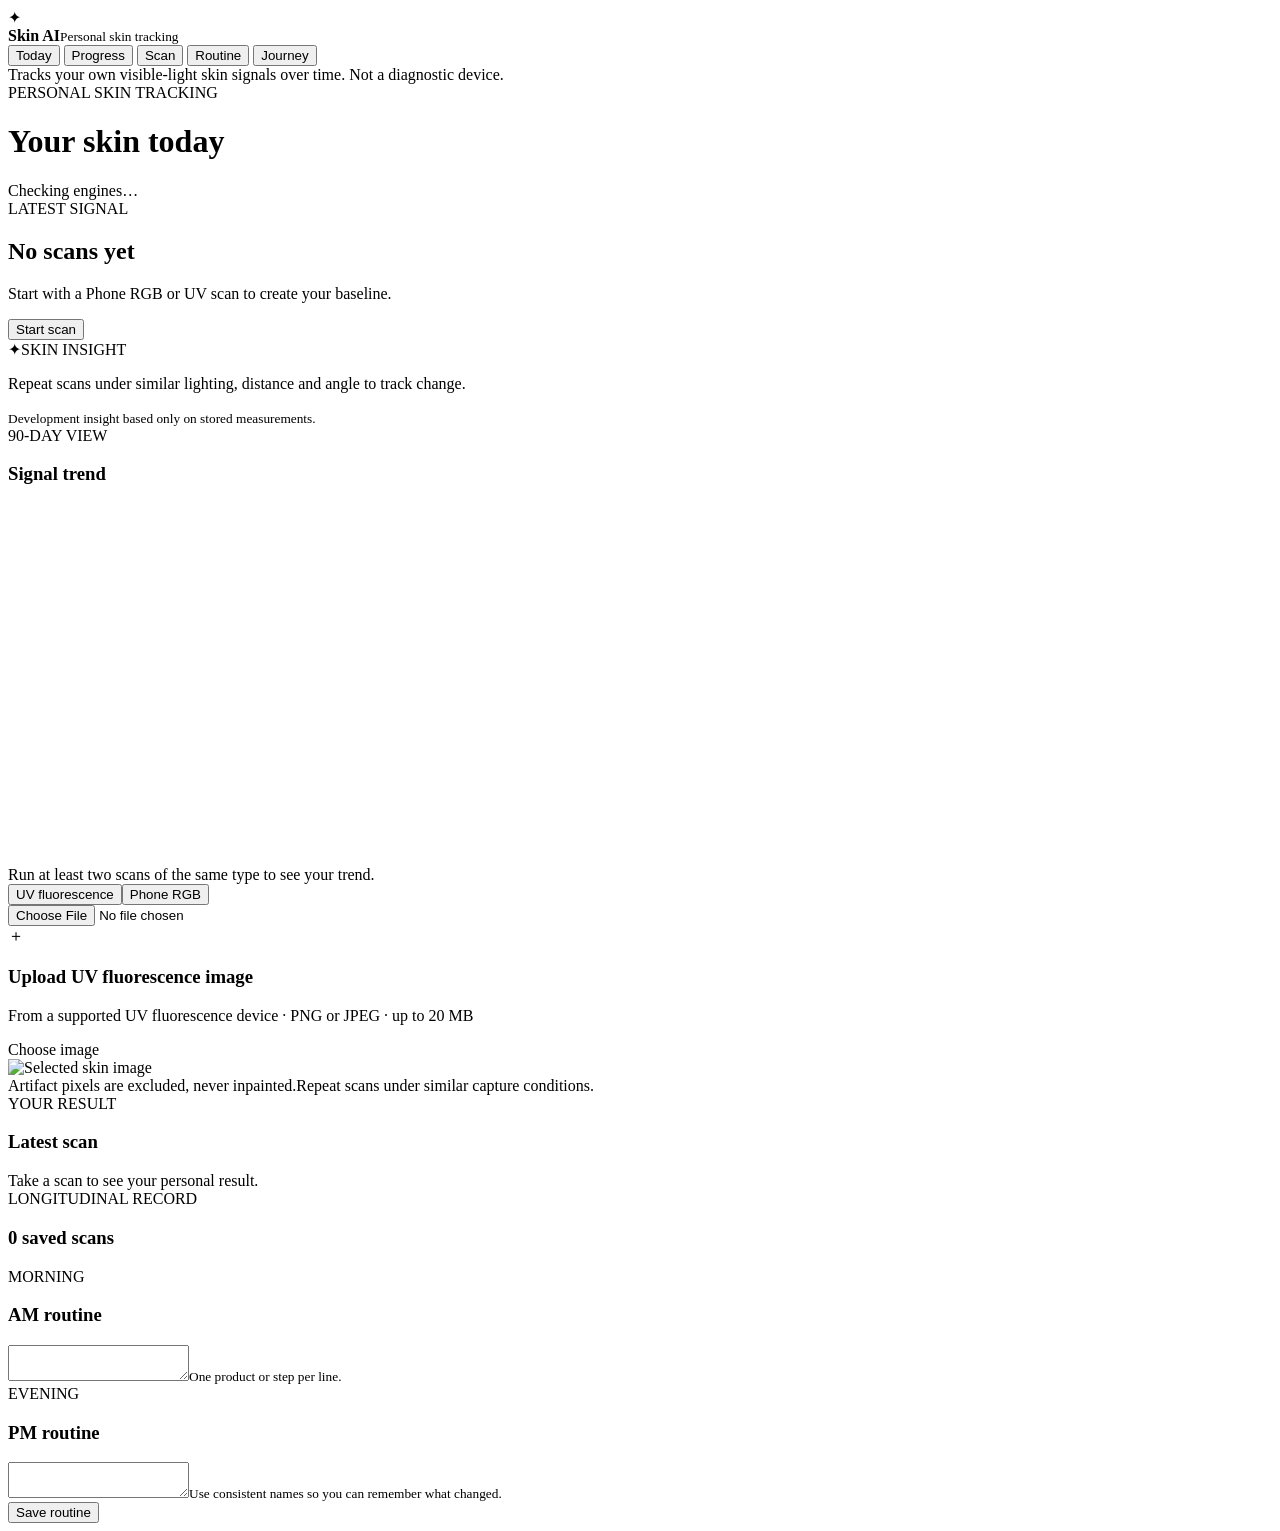
==== web/index.html @ 4d1c33f5 "Load V1.5.9.3 mobile comparison assets directly" ====
<!doctype html>
<html lang="en">
<head>
  <meta charset="utf-8" />
  <meta name="viewport" content="width=device-width,initial-scale=1,viewport-fit=cover" />
  <meta name="theme-color" content="#314d3e" />
  <meta name="apple-mobile-web-app-capable" content="yes" />
  <meta name="apple-mobile-web-app-status-bar-style" content="default" />
  <meta name="apple-mobile-web-app-title" content="Skin AI" />
  <link rel="manifest" href="/app/manifest.webmanifest" />
  <title>Skin AI</title>
  <link rel="icon" href="data:image/svg+xml,<svg xmlns=%22http://www.w3.org/2000/svg%22 viewBox=%220 0 100 100%22><rect rx=%2222%22 width=%22100%22 height=%22100%22 fill=%22%23314d3e%22/><text x=%2250%22 y=%2268%22 text-anchor=%22middle%22 font-size=%2262%22 fill=%22white%22>✦</text></svg>" />
  <link rel="stylesheet" href="/app/styles.css" />
  <link rel="stylesheet" href="/app/session.css" />
  <link rel="stylesheet" href="/app/ui_polish.css" />
  <link rel="stylesheet" href="/app/session_summary_v2.css" />
  <link rel="stylesheet" href="/app/session_history_v1.css" />
  <link rel="stylesheet" href="/app/history_layout_v2.css" />
  <link rel="stylesheet" href="/app/session_comparison_v11.css" />
  <link rel="stylesheet" href="/app/capture_guidance_v2.css" />
  <link rel="stylesheet" href="/app/capture_guidance_uv_ux.css" />
  <link rel="stylesheet" href="/app/uv_upload_spacing.css" />
  <link rel="stylesheet" href="/app/mobile_beta_v1.css" />
  <link rel="stylesheet" href="/app/mobile_ux_v11.css" />
  <link rel="stylesheet" href="/app/tester_result_v155.css?v=155" />
  <link rel="stylesheet" href="/app/tester_study_v156.css?v=156" />
  <link rel="stylesheet" href="/app/tester_study_v157.css?v=157" />
  <link rel="stylesheet" href="/app/personal_journey_v158.css?v=158" />
  <link rel="stylesheet" href="/app/ux_polish_v1581.css?v=1581" />
  <link rel="stylesheet" href="/app/mobile_navigation_v1583.css?v=1583" />
  <link rel="stylesheet" href="/app/ios_nav_hotfix_v1584.css?v=1584" />
  <link rel="stylesheet" href="/app/comparable_progress_v159.css?v=159" />
  <link rel="stylesheet" href="/app/comparison_credibility_v1591.css?v=1591" />
  <link rel="stylesheet" href="/app/mobile_comparison_registration_v1593.css?v=1593" />
  <style>.rgbV11Tabs{grid-template-columns:repeat(5,1fr)}@media(max-width:650px){.rgbV11Tabs{grid-template-columns:repeat(2,1fr)}}</style>
</head>
<body>
  <div class="shell">
    <aside>
      <div class="brand"><span class="mark">✦</span><div><b>Skin AI</b><small>Personal skin tracking</small></div></div>
      <nav>
        <button data-tab="home" class="active">Today</button>
        <button data-tab="progress">Progress</button>
        <button data-tab="scan">Scan</button>
        <button data-tab="routine">Routine</button>
        <button data-tab="journey">Journey</button>
      </nav>
      <div class="science">Tracks your own visible-light skin signals over time. Not a diagnostic device.</div>
    </aside>
    <main>
      <header><div><span class="eyebrow">PERSONAL SKIN TRACKING</span><h1 id="title">Your skin today</h1></div><div id="status" class="status">Checking engines…</div></header>
      <div id="error" class="error hidden"></div>

      <section id="home" class="view active">
        <div id="personalJourneyToday"></div>
        <div class="hero-grid"><div class="hero card"><div><span class="eyebrow">LATEST SIGNAL</span><h2 id="latestSignal">No scans yet</h2><p id="latestCopy">Start with a Phone RGB or UV scan to create your baseline.</p></div><button class="primary" data-go="scan">Start scan</button></div><div class="insight card"><span class="bubble">✦</span><span class="eyebrow">SKIN INSIGHT</span><p id="insightText">Repeat scans under similar lighting, distance and angle to track change.</p><small>Development insight based only on stored measurements.</small></div></div>
        <div class="metrics" id="metricCards"></div>
        <div class="trend card"><div class="section-head"><div><span class="eyebrow">90-DAY VIEW</span><h3 id="trendTitle">Signal trend</h3></div></div><svg id="trendSvg" viewBox="0 0 600 170"></svg><div id="trendEmpty" class="empty">Run at least two scans of the same type to see your trend.</div></div>
      </section>

      <section id="progress" class="view"><div id="progressRoot"></div></section>

      <section id="scan" class="view">
        <div class="scan-grid">
          <div class="card capture">
            <div class="modes"><button class="mode active" data-mode="uv">UV fluorescence</button><button class="mode" data-mode="rgb">Phone RGB</button></div>
            <label class="dropzone" id="dropzone"><input id="fileInput" type="file" accept="image/*" capture="environment"/><div id="dropContent"><div class="uploadIcon">＋</div><h3 id="uploadTitle">Upload UV fluorescence image</h3><p id="uploadHelp">From a supported UV fluorescence device · PNG or JPEG · up to 20 MB</p><span class="choose">Choose image</span></div><img id="preview" class="hidden" alt="Selected skin image" /></label>
            <div class="tips" id="captureTips"><span>Artifact pixels are excluded, never inpainted.</span><span>Repeat scans under similar capture conditions.</span></div>
          </div>
          <div class="card result"><div class="resultHead"><div><span class="eyebrow">YOUR RESULT</span><h3 id="resultDate">Latest scan</h3></div><span id="compareBadge" class="compareBadge hidden"></span></div><div id="resultBody" class="empty resultEmpty">Take a scan to see your personal result.</div></div>
        </div>
      </section>

      <section id="history" class="view"><div class="card"><div class="section-head"><div><span class="eyebrow">LONGITUDINAL RECORD</span><h3 id="historyTitle">0 saved scans</h3></div></div><div id="historyList" class="historyList"></div></div></section>

      <section id="routine" class="view">
        <div class="routineGrid">
          <div class="card routine"><span class="eyebrow">MORNING</span><h3>AM routine</h3><textarea id="morning"></textarea><small>One product or step per line.</small></div>
          <div class="card routine"><span class="eyebrow">EVENING</span><h3>PM routine</h3><textarea id="evening"></textarea><small>Use consistent names so you can remember what changed.</small></div>
          <div class="actions"><button id="saveRoutine" class="primary">Save routine</button></div>
        </div>
        <div id="journeyRoutineAddon"></div>
      </section>

      <section id="journey" class="view"><div id="journeyRoot"></div></section>
    </main>
  </div>
  <script src="/app/app.js"></script><script src="/app/rgb_v11.js"></script><script src="/app/uv_validation.js"></script><script src="/app/uv_longitudinal.js"></script><script src="/app/tracking_v1.js"></script><script src="/app/tracking_safety.js"></script><script src="/app/session_v1.js"></script><script src="/app/session_summary_v2.js"></script><script src="/app/ui_polish.js"></script><script src="/app/session_history_v1.js"></script><script src="/app/history_layout_v2.js"></script><script src="/app/session_comparison_v11.js"></script><script src="/app/capture_guidance_v2.js"></script><script src="/app/capture_guidance_mobile_v12.js?v=12"></script><script src="/app/capture_guidance_uv_ux.js"></script><script src="/app/uv_upload_wording.js"></script><script src="/app/mobile_beta_v1.js"></script><script src="/app/mobile_ux_v11.js?v=13"></script><script src="/app/server_error_guard.js?v=1"></script><script src="/app/rgb_capture_tracking_v14.js?v=14"></script><script src="/app/rgb_measurement_v15.js?v=152"></script><script src="/app/tester_result_v155.js?v=155"></script><script src="/app/tester_study_v157.js?v=157"></script><script src="/app/personal_journey_v158.js?v=158"></script><script src="/app/ux_polish_v1581.js?v=1581"></script><script src="/app/mobile_navigation_v1583.js?v=1583"></script><script src="/app/ios_nav_hotfix_v1584.js?v=1584"></script><script src="/app/comparable_progress_v159.js?v=159"></script><script src="/app/comparison_credibility_v1591.js?v=1591"></script><script src="/app/mobile_comparison_registration_v1593.js?v=1593"></script>
</body>
</html>
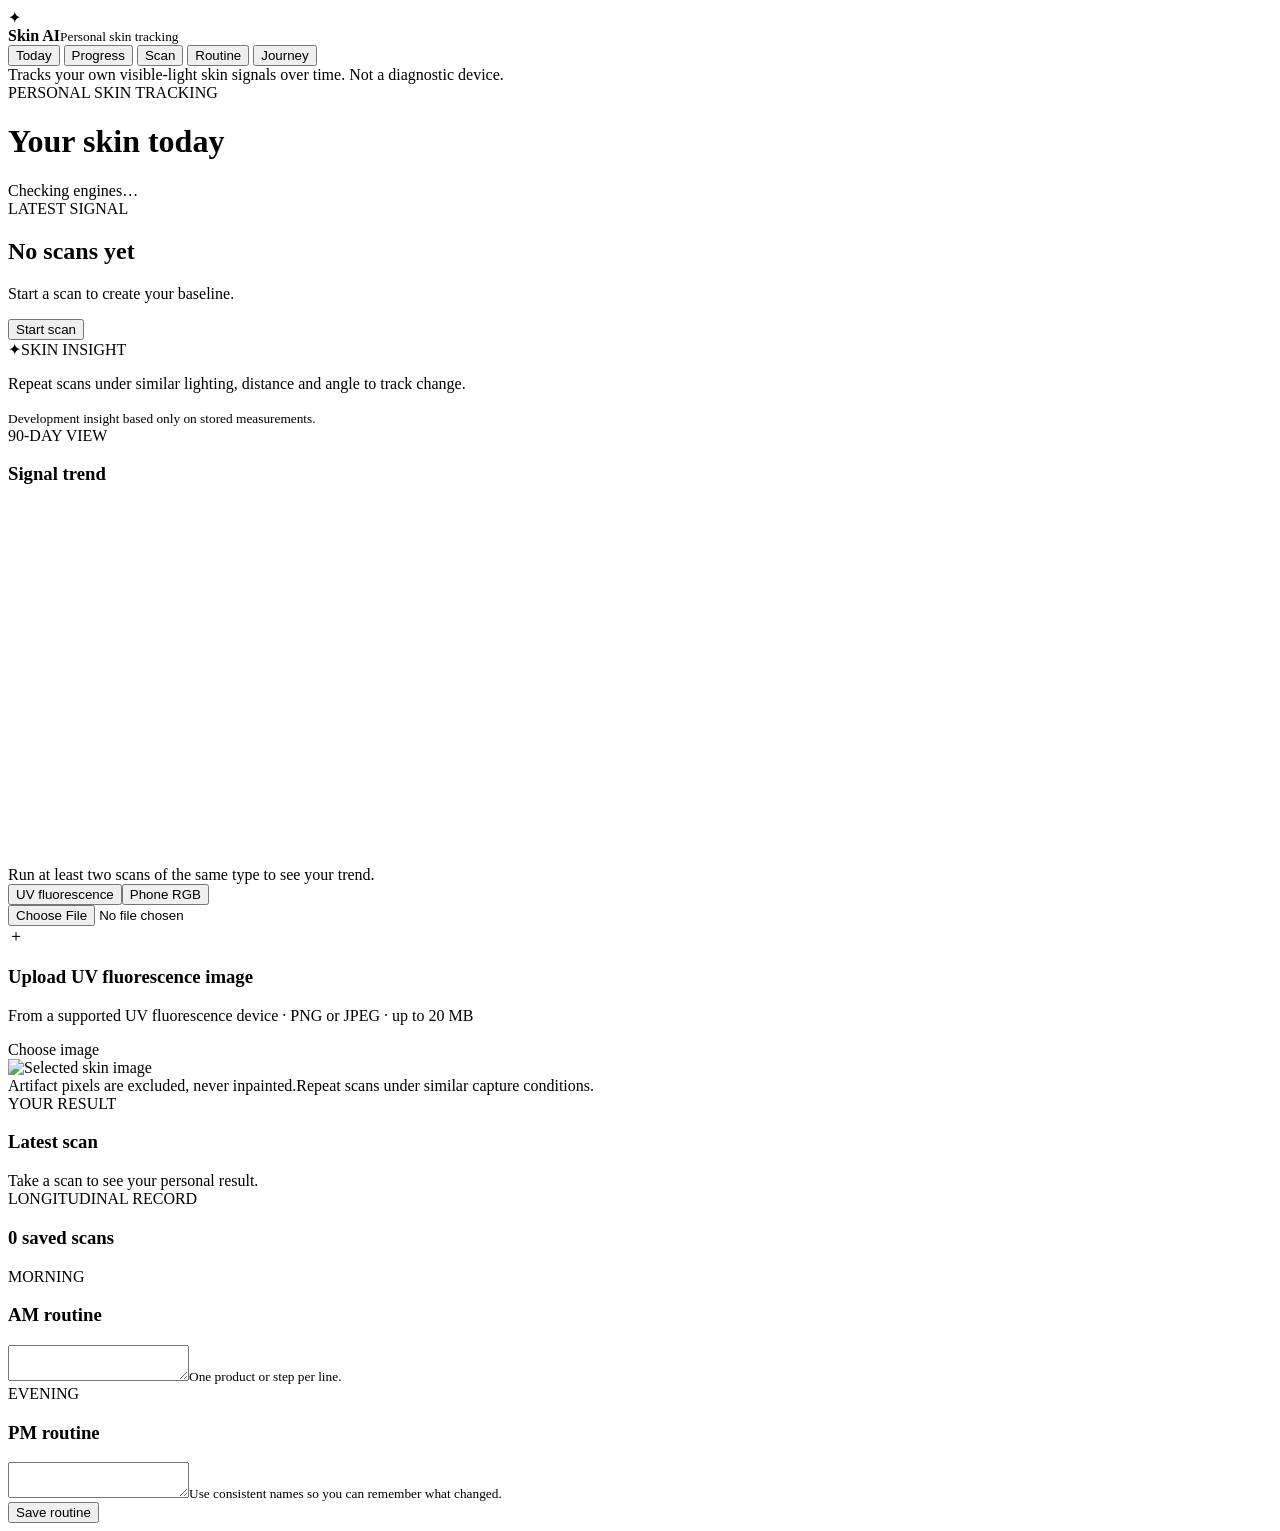
==== commit 9ba5a16e: "Load V1.7.0.0 dermatoscope transition" ====
--- a/web/index.html
+++ b/web/index.html
@@ -1,5 +1,5 @@
 <!doctype html>
-<html lang="en">
+<html lang="vi">
 <head>
   <meta charset="utf-8" />
   <meta name="viewport" content="width=device-width,initial-scale=1,viewport-fit=cover" />
@@ -32,6 +32,7 @@
   <link rel="stylesheet" href="/app/comparable_progress_v159.css?v=159" />
   <link rel="stylesheet" href="/app/comparison_credibility_v1591.css?v=1591" />
   <link rel="stylesheet" href="/app/mobile_comparison_registration_v1593.css?v=1593" />
+  <link rel="stylesheet" href="/app/i18n_v160.css?v=160" />
   <style>.rgbV11Tabs{grid-template-columns:repeat(5,1fr)}@media(max-width:650px){.rgbV11Tabs{grid-template-columns:repeat(2,1fr)}}</style>
 </head>
 <body>
@@ -53,7 +54,7 @@
 
       <section id="home" class="view active">
         <div id="personalJourneyToday"></div>
-        <div class="hero-grid"><div class="hero card"><div><span class="eyebrow">LATEST SIGNAL</span><h2 id="latestSignal">No scans yet</h2><p id="latestCopy">Start with a Phone RGB or UV scan to create your baseline.</p></div><button class="primary" data-go="scan">Start scan</button></div><div class="insight card"><span class="bubble">✦</span><span class="eyebrow">SKIN INSIGHT</span><p id="insightText">Repeat scans under similar lighting, distance and angle to track change.</p><small>Development insight based only on stored measurements.</small></div></div>
+        <div class="hero-grid"><div class="hero card"><div><span class="eyebrow">LATEST SIGNAL</span><h2 id="latestSignal">No scans yet</h2><p id="latestCopy">Start a scan to create your baseline.</p></div><button class="primary" data-go="scan">Start scan</button></div><div class="insight card"><span class="bubble">✦</span><span class="eyebrow">SKIN INSIGHT</span><p id="insightText">Repeat scans under similar lighting, distance and angle to track change.</p><small>Development insight based only on stored measurements.</small></div></div>
         <div class="metrics" id="metricCards"></div>
         <div class="trend card"><div class="section-head"><div><span class="eyebrow">90-DAY VIEW</span><h3 id="trendTitle">Signal trend</h3></div></div><svg id="trendSvg" viewBox="0 0 600 170"></svg><div id="trendEmpty" class="empty">Run at least two scans of the same type to see your trend.</div></div>
       </section>
@@ -63,7 +64,7 @@
       <section id="scan" class="view">
         <div class="scan-grid">
           <div class="card capture">
-            <div class="modes"><button class="mode active" data-mode="uv">UV fluorescence</button><button class="mode" data-mode="rgb">Phone RGB</button></div>
+            <div class="modes"><button class="mode active" data-mode="uv">UV fluorescence</button><button class="mode" data-mode="rgb" data-legacy-research-only="true">Phone RGB</button></div>
             <label class="dropzone" id="dropzone"><input id="fileInput" type="file" accept="image/*" capture="environment"/><div id="dropContent"><div class="uploadIcon">＋</div><h3 id="uploadTitle">Upload UV fluorescence image</h3><p id="uploadHelp">From a supported UV fluorescence device · PNG or JPEG · up to 20 MB</p><span class="choose">Choose image</span></div><img id="preview" class="hidden" alt="Selected skin image" /></label>
             <div class="tips" id="captureTips"><span>Artifact pixels are excluded, never inpainted.</span><span>Repeat scans under similar capture conditions.</span></div>
           </div>
@@ -85,6 +86,6 @@
       <section id="journey" class="view"><div id="journeyRoot"></div></section>
     </main>
   </div>
-  <script src="/app/app.js"></script><script src="/app/rgb_v11.js"></script><script src="/app/uv_validation.js"></script><script src="/app/uv_longitudinal.js"></script><script src="/app/tracking_v1.js"></script><script src="/app/tracking_safety.js"></script><script src="/app/session_v1.js"></script><script src="/app/session_summary_v2.js"></script><script src="/app/ui_polish.js"></script><script src="/app/session_history_v1.js"></script><script src="/app/history_layout_v2.js"></script><script src="/app/session_comparison_v11.js"></script><script src="/app/capture_guidance_v2.js"></script><script src="/app/capture_guidance_mobile_v12.js?v=12"></script><script src="/app/capture_guidance_uv_ux.js"></script><script src="/app/uv_upload_wording.js"></script><script src="/app/mobile_beta_v1.js"></script><script src="/app/mobile_ux_v11.js?v=13"></script><script src="/app/server_error_guard.js?v=1"></script><script src="/app/rgb_capture_tracking_v14.js?v=14"></script><script src="/app/rgb_measurement_v15.js?v=152"></script><script src="/app/tester_result_v155.js?v=155"></script><script src="/app/tester_study_v157.js?v=157"></script><script src="/app/personal_journey_v158.js?v=158"></script><script src="/app/ux_polish_v1581.js?v=1581"></script><script src="/app/mobile_navigation_v1583.js?v=1583"></script><script src="/app/ios_nav_hotfix_v1584.js?v=1584"></script><script src="/app/comparable_progress_v159.js?v=159"></script><script src="/app/comparison_credibility_v1591.js?v=1591"></script><script src="/app/mobile_comparison_registration_v1593.js?v=1593"></script>
+  <script src="/app/app.js"></script><script src="/app/rgb_v11.js"></script><script src="/app/uv_validation.js"></script><script src="/app/uv_longitudinal.js"></script><script src="/app/tracking_v1.js"></script><script src="/app/tracking_safety.js"></script><script src="/app/session_v1.js"></script><script src="/app/session_summary_v2.js"></script><script src="/app/ui_polish.js"></script><script src="/app/session_history_v1.js"></script><script src="/app/history_layout_v2.js"></script><script src="/app/session_comparison_v11.js"></script><script src="/app/capture_guidance_v2.js"></script><script src="/app/capture_guidance_mobile_v12.js?v=12"></script><script src="/app/capture_guidance_uv_ux.js"></script><script src="/app/uv_upload_wording.js"></script><script src="/app/mobile_beta_v1.js"></script><script src="/app/mobile_ux_v11.js?v=13"></script><script src="/app/server_error_guard.js?v=1"></script><script src="/app/rgb_capture_tracking_v14.js?v=14"></script><script src="/app/rgb_measurement_v15.js?v=152"></script><script src="/app/tester_result_v155.js?v=155"></script><script src="/app/tester_study_v157.js?v=157"></script><script src="/app/personal_journey_v158.js?v=158"></script><script src="/app/ux_polish_v1581.js?v=1581"></script><script src="/app/mobile_navigation_v1583.js?v=1583"></script><script src="/app/ios_nav_hotfix_v1584.js?v=1584"></script><script src="/app/comparable_progress_v159.js?v=159"></script><script src="/app/comparison_credibility_v1591.js?v=1591"></script><script src="/app/mobile_comparison_registration_v1593.js?v=1593"></script><script src="/app/i18n_v1601.js?v=1601"></script><script src="/app/localization_runtime_patch_v1602.js?v=1602"></script><script src="/app/rejected_state_i18n_v1606.js?v=1607"></script><script src="/app/dermatoscope_transition_v1700.js?v=1700"></script>
 </body>
 </html>
